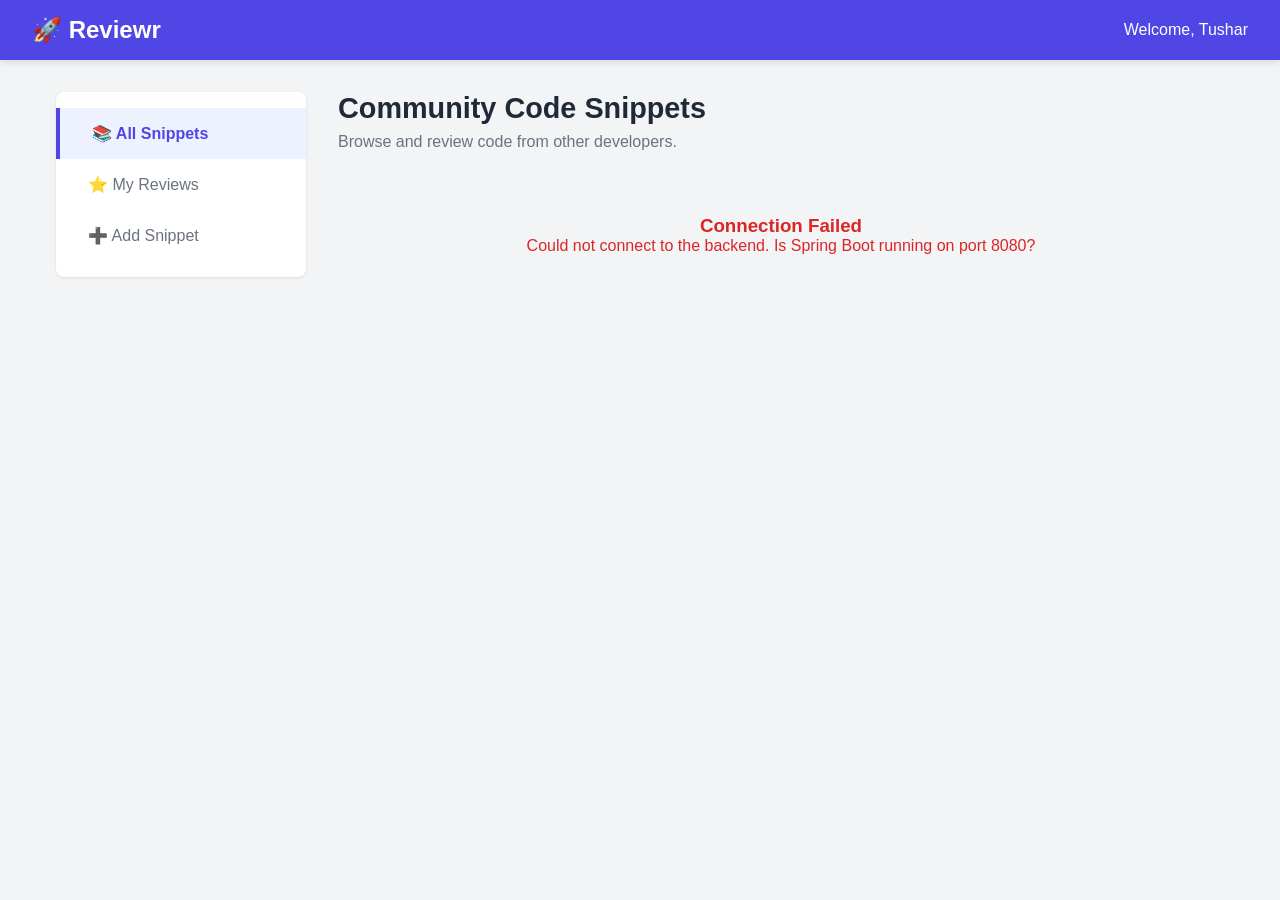
==== frontend/index.html @ 751db999 "frontend and backend both inside a folder" ====
<!doctype html>
<html lang="en">
  <head>
    <meta charset="UTF-8" />
    <meta name="viewport" content="width=device-width, initial-scale=1.0" />
    <title>Reviewer | Developer dashboard</title>
    <link rel="stylesheet" href="style.css" />
  </head>
  <body>
    <nav class="navbar">
      <div class="nav-brand">🚀 Reviewr</div>
      <div class="nav-user">Welcome, Tushar</div>
    </nav>

    <div class="container">
      <aside class="sidebar">
        <ul>
          <li class="active">📚 All Snippets</li>
          <li>⭐ My Reviews</li>
          <li id="nav-add-btn">➕ Add Snippet</li>
        </ul>
      </aside>

      <main class="content">
        <header class="content-header">
          <h1>Community Code Snippets</h1>
          <p>Browse and review code from other developers.</p>
        </header>

        <div id="snippets-grid" class="grid">
          <div class="loading-state">
            <p>Connecting to Spring Boot...</p>
          </div>
        </div>
      </main>
    </div>

    <div id="add-modal" class="modal hidden">
      <div class="modal-content">
        <div class="modal-header">
          <h2>Add New Snippet</h2>
          <span class="close-btn" id="close-modal">&times;</span>
        </div>
        <form id="add-snippet-form">
          <div class="form-group">
            <label>Snippet Title</label>
            <input
              type="text"
              id="input-title"
              required
              placeholder="e.g., Reverse a String"
            />
          </div>
          <div class="form-group">
            <label>Language</label>
            <select id="input-language" required>
              <option value="Java">Java</option>
              <option value="JavaScript">JavaScript</option>
              <option value="Python">Python</option>
              <option value="C++">C++</option>
              <option value="SQL">SQL</option>
            </select>
          </div>
          <div class="form-group">
            <label>Code Content</label>
            <textarea
              id="input-content"
              rows="6"
              required
              placeholder="Paste your code here..."
            ></textarea>
          </div>
          <button type="submit" class="btn">Save to Database</button>
        </form>
      </div>
    </div>

    <div id="reviews-modal" class="modal hidden">
      <div class="modal-content">
        <div class="modal-header">
          <h2>Snippet Reviews</h2>
          <span class="close-btn" id="close-reviews-modal">&times;</span>
        </div>

        <div id="reviews-container">
          <p>Loading reviews...</p>
        </div>
      </div>
    </div>

    <script src="app.js"></script>
  </body>
</html>
---- frontend/style.css ----
/* Reset and Base Variables */
* {
  margin: 0;
  padding: 0;
  box-sizing: border-box;
  font-family: "Segoe UI", Tahoma, Geneva, Verdana, sans-serif;
}
:root {
  --primary: #4f46e5;
  --bg-color: #f3f4f6;
  --card-bg: #ffffff;
  --text-main: #1f2937;
  --text-light: #6b7280;
}

body {
  background-color: var(--bg-color);
  color: var(--text-main);
}

/* Navigation */
.navbar {
  background-color: var(--primary);
  color: white;
  padding: 1rem 2rem;
  display: flex;
  justify-content: space-between;
  align-items: center;
  box-shadow: 0 4px 6px -1px rgba(0, 0, 0, 0.1);
}
.nav-brand {
  font-size: 1.5rem;
  font-weight: bold;
}

/* Main Layout */
.container {
  display: flex;
  max-width: 1200px;
  margin: 2rem auto;
  gap: 2rem;
  padding: 0 1rem;
}

/* Sidebar */
.sidebar {
  width: 250px;
  background: var(--card-bg);
  border-radius: 8px;
  padding: 1rem 0;
  box-shadow: 0 1px 3px rgba(0, 0, 0, 0.1);
  height: fit-content;
}
.sidebar ul {
  list-style: none;
}
.sidebar li {
  padding: 1rem 2rem;
  cursor: pointer;
  color: var(--text-light);
  transition: 0.2s;
}
.sidebar li:hover {
  background-color: #eef2ff;
  color: var(--primary);
}
.sidebar li.active {
  border-left: 4px solid var(--primary);
  color: var(--primary);
  font-weight: 600;
  background-color: #eef2ff;
}

/* Main Content Area */
.content {
  flex: 1;
}
.content-header {
  margin-bottom: 2rem;
}
.content-header h1 {
  font-size: 1.8rem;
  margin-bottom: 0.5rem;
}
.content-header p {
  color: var(--text-light);
}

/* The Grid System for the Cards */
.grid {
  display: grid;
  grid-template-columns: repeat(auto-fill, minmax(300px, 1fr));
  gap: 1.5rem;
}

/* Code Snippet Cards */
.card {
  background: var(--card-bg);
  border-radius: 8px;
  padding: 1.5rem;
  box-shadow: 0 1px 3px rgba(0, 0, 0, 0.1);
  border: 1px solid #e5e7eb;
  transition: transform 0.2s;
}
.card:hover {
  transform: translateY(-4px);
  box-shadow: 0 10px 15px -3px rgba(0, 0, 0, 0.1);
}
.card-header {
  display: flex;
  justify-content: space-between;
  align-items: center;
  margin-bottom: 1rem;
}
.card-title {
  font-size: 1.2rem;
  font-weight: 600;
}
.badge {
  background-color: #dbeafe;
  color: #1e40af;
  padding: 0.25rem 0.75rem;
  border-radius: 9999px;
  font-size: 0.875rem;
  font-weight: 500;
}
.code-block {
  background: #1f2937;
  color: #e5e7eb;
  padding: 1rem;
  border-radius: 6px;
  overflow-x: auto;
  font-family: "Courier New", Courier, monospace;
  font-size: 0.9rem;
  margin-bottom: 1.5rem;
}

/* Buttons */
.btn {
  background-color: var(--primary);
  color: white;
  border: none;
  padding: 0.5rem 1rem;
  border-radius: 6px;
  cursor: pointer;
  font-weight: 500;
  width: 100%;
  transition: 0.2s;
}
.btn:hover {
  background-color: #4338ca;
}
.loading-state {
  text-align: center;
  color: var(--text-light);
  padding: 2rem;
  grid-column: 1 / -1;
}

/* --- Modal Styles --- */
.hidden {
  display: none !important;
}

.modal {
  position: fixed;
  top: 0;
  left: 0;
  width: 100%;
  height: 100%;
  background-color: rgba(0, 0, 0, 0.5); /* Dim the background */
  display: flex;
  justify-content: center;
  align-items: center;
  z-index: 1000;
}

.modal-content {
  background: var(--card-bg);
  width: 100%;
  max-width: 500px;
  border-radius: 8px;
  padding: 2rem;
  box-shadow: 0 20px 25px -5px rgba(0, 0, 0, 0.1);
}

.modal-header {
  display: flex;
  justify-content: space-between;
  align-items: center;
  margin-bottom: 1.5rem;
}
.close-btn {
  font-size: 1.5rem;
  font-weight: bold;
  cursor: pointer;
  color: var(--text-light);
}
.close-btn:hover {
  color: red;
}

.form-group {
  margin-bottom: 1.2rem;
}
.form-group label {
  display: block;
  font-weight: 500;
  margin-bottom: 0.5rem;
}
.form-group input,
.form-group select,
.form-group textarea {
  width: 100%;
  padding: 0.75rem;
  border: 1px solid #d1d5db;
  border-radius: 6px;
  font-family: inherit;
}
.form-group input:focus,
.form-group select:focus,
.form-group textarea:focus {
  outline: none;
  border-color: var(--primary);
  box-shadow: 0 0 0 3px rgba(79, 70, 229, 0.2);
}

/* --- Review Cards --- */
.review-card {
  background: #f9fafb;
  padding: 1rem;
  border-radius: 6px;
  border: 1px solid #e5e7eb;
  margin-bottom: 1rem;
}
.review-header {
  display: flex;
  justify-content: space-between;
  margin-bottom: 0.5rem;
  font-size: 0.9rem;
  color: var(--text-light);
}
.review-rating {
  color: #f59e0b;
  font-weight: bold;
}
.review-comment {
  font-size: 1rem;
  color: var(--text-main);
}
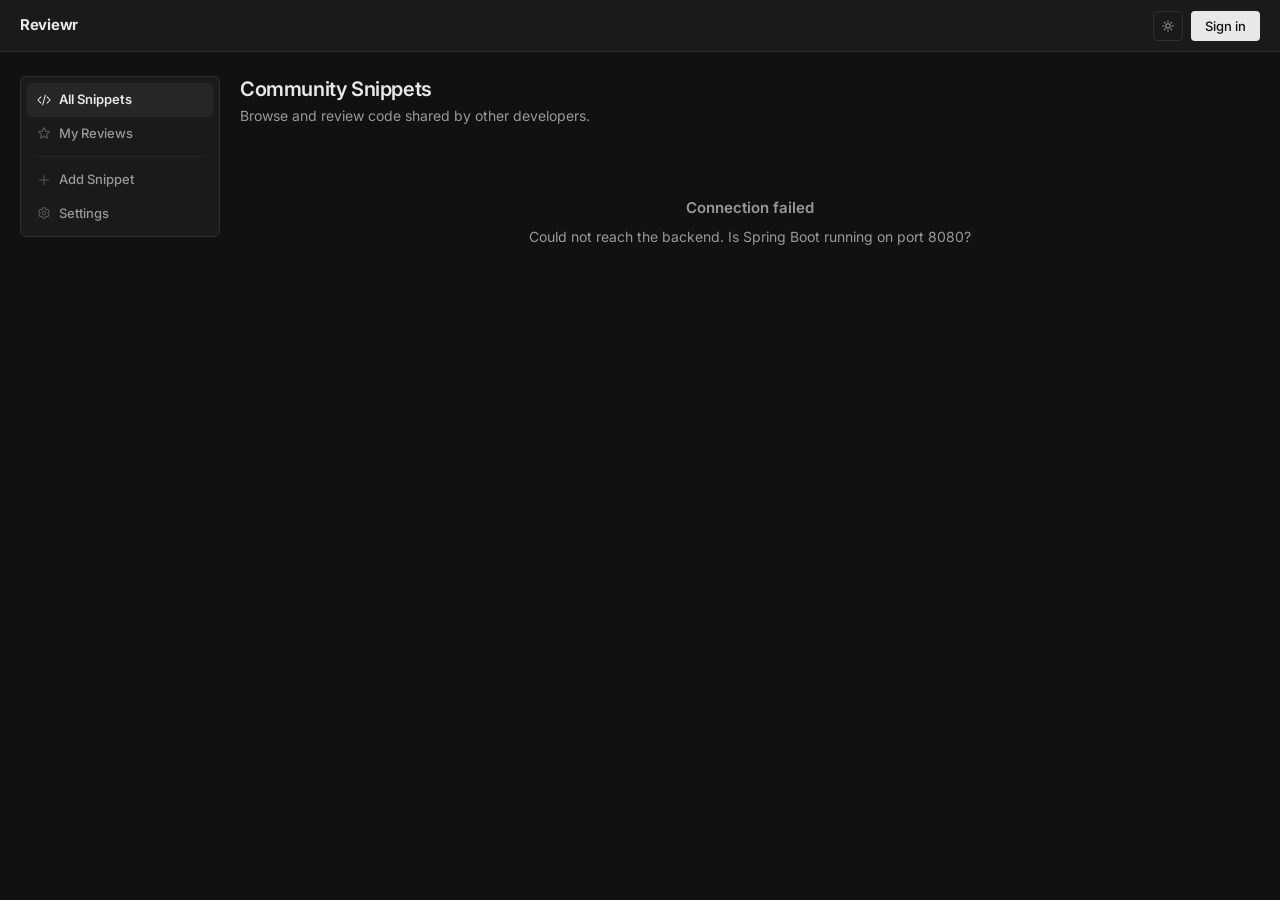
==== commit 42827ea9: "version 1 complete" ====
--- a/frontend/index.html
+++ b/frontend/index.html
@@ -3,91 +3,211 @@
   <head>
     <meta charset="UTF-8" />
     <meta name="viewport" content="width=device-width, initial-scale=1.0" />
-    <title>Reviewer | Developer dashboard</title>
+    <title>Reviewr — Dashboard</title>
     <link rel="stylesheet" href="style.css" />
+    <script>
+      // Apply theme before render to prevent flash
+      (function() {
+        var t = localStorage.getItem('reviewr_theme') || 'dark';
+        document.documentElement.setAttribute('data-theme', t);
+      })();
+    </script>
   </head>
   <body>
+
+    <!-- Sidebar overlay (mobile) -->
+    <div id="sidebar-overlay" class="sidebar-overlay"></div>
+
+    <!-- Navbar -->
     <nav class="navbar">
-      <div class="nav-brand">🚀 Reviewr</div>
-      <div class="nav-user">Welcome, Tushar</div>
+      <div class="navbar__left">
+        <button class="navbar__hamburger" id="hamburger-btn" aria-label="Open menu">
+          <span></span><span></span><span></span>
+        </button>
+        <div class="navbar__brand">Reviewr</div>
+      </div>
+      <div class="navbar__right">
+        <button class="btn-theme" id="theme-toggle-btn" aria-label="Toggle theme"></button>
+        <div class="navbar__actions" id="navbar-actions"></div>
+      </div>
     </nav>
 
-    <div class="container">
+    <!-- Main layout -->
+    <div class="l-container">
+
+      <!-- Sidebar -->
       <aside class="sidebar">
         <ul>
-          <li class="active">📚 All Snippets</li>
-          <li>⭐ My Reviews</li>
-          <li id="nav-add-btn">➕ Add Snippet</li>
+          <li class="sidebar__item sidebar__item--active" id="nav-all-snippets">
+            <svg xmlns="http://www.w3.org/2000/svg" fill="none" viewBox="0 0 24 24" stroke-width="1.75" stroke="currentColor">
+              <path stroke-linecap="round" stroke-linejoin="round" d="M17.25 6.75 22.5 12l-5.25 5.25m-10.5 0L1.5 12l5.25-5.25m7.5-3-4.5 16.5"/>
+            </svg>
+            All Snippets
+          </li>
+          <li class="sidebar__item" id="nav-my-reviews">
+            <svg xmlns="http://www.w3.org/2000/svg" fill="none" viewBox="0 0 24 24" stroke-width="1.75" stroke="currentColor">
+              <path stroke-linecap="round" stroke-linejoin="round" d="M11.48 3.499a.562.562 0 0 1 1.04 0l2.125 5.111a.563.563 0 0 0 .475.345l5.518.442c.499.04.701.663.321.988l-4.204 3.602a.563.563 0 0 0-.182.557l1.285 5.385a.562.562 0 0 1-.84.61l-4.725-2.885a.562.562 0 0 0-.586 0L6.982 20.54a.562.562 0 0 1-.84-.61l1.285-5.386a.562.562 0 0 0-.182-.557l-4.204-3.602a.562.562 0 0 1 .321-.988l5.518-.442a.563.563 0 0 0 .475-.345L11.48 3.5Z"/>
+            </svg>
+            My Reviews
+          </li>
+          <div class="sidebar__divider"></div>
+          <li class="sidebar__item" id="nav-add-btn">
+            <svg xmlns="http://www.w3.org/2000/svg" fill="none" viewBox="0 0 24 24" stroke-width="1.75" stroke="currentColor">
+              <path stroke-linecap="round" stroke-linejoin="round" d="M12 4.5v15m7.5-7.5h-15"/>
+            </svg>
+            Add Snippet
+          </li>
+          <li class="sidebar__item" id="nav-settings">
+            <svg xmlns="http://www.w3.org/2000/svg" fill="none" viewBox="0 0 24 24" stroke-width="1.75" stroke="currentColor">
+              <path stroke-linecap="round" stroke-linejoin="round" d="M9.594 3.94c.09-.542.56-.94 1.11-.94h2.593c.55 0 1.02.398 1.11.94l.213 1.281c.063.374.313.686.645.87.074.04.147.083.22.127.325.196.72.257 1.075.124l1.217-.456a1.125 1.125 0 0 1 1.37.49l1.296 2.247a1.125 1.125 0 0 1-.26 1.431l-1.003.827c-.293.241-.438.613-.43.992a7.723 7.723 0 0 1 0 .255c-.008.378.137.75.43.991l1.004.827c.424.35.534.955.26 1.43l-1.298 2.247a1.125 1.125 0 0 1-1.369.491l-1.217-.456c-.355-.133-.75-.072-1.076.124a6.47 6.47 0 0 1-.22.128c-.331.183-.581.495-.644.869l-.213 1.281c-.09.543-.56.94-1.11.94h-2.594c-.55 0-1.019-.398-1.11-.94l-.213-1.281c-.062-.374-.312-.686-.644-.87a6.52 6.52 0 0 1-.22-.127c-.325-.196-.72-.257-1.076-.124l-1.217.456a1.125 1.125 0 0 1-1.369-.49l-1.297-2.247a1.125 1.125 0 0 1 .26-1.431l1.004-.827c.292-.24.437-.613.43-.991a6.932 6.932 0 0 1 0-.255c.007-.38-.138-.751-.43-.992l-1.004-.827a1.125 1.125 0 0 1-.26-1.43l1.297-2.247a1.125 1.125 0 0 1 1.37-.491l1.216.456c.356.133.751.072 1.076-.124.072-.044.146-.086.22-.128.332-.183.582-.495.644-.869l.214-1.28Z"/>
+              <path stroke-linecap="round" stroke-linejoin="round" d="M15 12a3 3 0 1 1-6 0 3 3 0 0 1 6 0Z"/>
+            </svg>
+            Settings
+          </li>
         </ul>
       </aside>
 
-      <main class="content">
-        <header class="content-header">
-          <h1>Community Code Snippets</h1>
-          <p>Browse and review code from other developers.</p>
+      <!-- Content -->
+      <main class="l-content">
+        <header class="l-content__header">
+          <h1 id="page-title">Community Snippets</h1>
+          <p id="page-subtitle">Browse and review code shared by other developers.</p>
         </header>
-
-        <div id="snippets-grid" class="grid">
-          <div class="loading-state">
-            <p>Connecting to Spring Boot...</p>
+        <div id="snippets-grid" class="l-grid"></div>
+      </main>
+
+    </div>
+
+    <!-- Add Snippet Modal -->
+    <div id="add-modal" class="modal u-hidden">
+      <div class="modal__box">
+        <div class="modal__header">
+          <span class="modal__title">New Snippet</span>
+          <button class="modal__close" id="close-add-modal" aria-label="Close">&times;</button>
+        </div>
+        <div class="modal__body">
+          <form id="add-snippet-form">
+            <div class="form-group">
+              <label class="form-label" for="input-title">Title</label>
+              <input class="form-control" type="text" id="input-title" required placeholder="e.g. Binary Search in Java" />
+            </div>
+            <div class="form-group">
+              <label class="form-label" for="input-language">Language</label>
+              <select class="form-control" id="input-language" required>
+                <option value="Java">Java</option>
+                <option value="JavaScript">JavaScript</option>
+                <option value="Python">Python</option>
+                <option value="C++">C++</option>
+                <option value="SQL">SQL</option>
+              </select>
+            </div>
+            <div class="form-group">
+              <label class="form-label" for="input-content">Code</label>
+              <textarea class="form-control form-control--mono" id="input-content" rows="8" required placeholder="Paste your code here..."></textarea>
+            </div>
+            <div class="form-group">
+              <button type="submit" class="btn btn--primary btn--full">Save Snippet</button>
+            </div>
+          </form>
+        </div>
+      </div>
+    </div>
+
+    <!-- Reviews Modal -->
+    <div id="reviews-modal" class="modal u-hidden">
+      <div class="modal__box">
+        <div class="modal__header">
+          <span class="modal__title">Reviews</span>
+          <button class="modal__close" id="close-reviews-modal" aria-label="Close">&times;</button>
+        </div>
+        <div class="modal__body">
+          <p class="modal__section-title">Leave a Review</p>
+          <form id="add-review-form">
+            <input type="hidden" id="review-snippet-id" />
+            <div class="form-group">
+              <label class="form-label" for="review-rating">Rating</label>
+              <select class="form-control" id="review-rating" required>
+                <option value="5">5 — Excellent</option>
+                <option value="4">4 — Good</option>
+                <option value="3">3 — Average</option>
+                <option value="2">2 — Poor</option>
+                <option value="1">1 — Bad</option>
+              </select>
+            </div>
+            <div class="form-group">
+              <label class="form-label" for="review-comment">Comment</label>
+              <textarea class="form-control" id="review-comment" rows="3" required placeholder="Share your thoughts on this snippet..."></textarea>
+            </div>
+            <div class="form-group">
+              <button type="submit" class="btn btn--primary btn--full">Submit Review</button>
+            </div>
+          </form>
+          <div class="modal__divider"></div>
+          <p class="modal__section-title">All Reviews</p>
+          <div id="reviews-container"></div>
+        </div>
+      </div>
+    </div>
+
+    <!-- Settings Modal -->
+    <div id="settings-modal" class="modal u-hidden">
+      <div class="modal__box">
+        <div class="modal__header">
+          <span class="modal__title">Settings</span>
+          <button class="modal__close" id="close-settings-modal" aria-label="Close">&times;</button>
+        </div>
+        <div class="modal__body">
+          <p class="modal__section-title">Change Password</p>
+          <form id="change-password-form">
+            <div class="form-group">
+              <label class="form-label" for="current-password">Current Password</label>
+              <div class="pw-field">
+                <input class="form-control" type="password" id="current-password" required placeholder="Enter current password" autocomplete="current-password" />
+                <button type="button" class="pw-toggle" aria-label="Toggle password visibility"></button>
+              </div>
+            </div>
+            <div class="form-group">
+              <label class="form-label" for="new-password">New Password</label>
+              <div class="pw-field">
+                <input class="form-control" type="password" id="new-password" required placeholder="Enter new password" autocomplete="new-password" />
+                <button type="button" class="pw-toggle" aria-label="Toggle password visibility"></button>
+              </div>
+            </div>
+            <div class="form-group">
+              <label class="form-label" for="confirm-password">Confirm New Password</label>
+              <div class="pw-field">
+                <input class="form-control" type="password" id="confirm-password" required placeholder="Confirm new password" autocomplete="new-password" />
+                <button type="button" class="pw-toggle" aria-label="Toggle password visibility"></button>
+              </div>
+            </div>
+            <p id="settings-message" class="settings-msg"></p>
+            <div class="form-group">
+              <button type="submit" class="btn btn--primary btn--full">Update Password</button>
+            </div>
+          </form>
+        </div>
+      </div>
+    </div>
+
+    <!-- Code Viewer Modal -->
+    <div id="code-modal" class="modal u-hidden">
+      <div class="modal__box modal__box--wide">
+        <div class="modal__header">
+          <div class="modal__header-left">
+            <span class="modal__title" id="code-modal-title"></span>
+            <span class="badge badge--lang" id="code-modal-lang"></span>
           </div>
-        </div>
-      </main>
-    </div>
-
-    <div id="add-modal" class="modal hidden">
-      <div class="modal-content">
-        <div class="modal-header">
-          <h2>Add New Snippet</h2>
-          <span class="close-btn" id="close-modal">&times;</span>
-        </div>
-        <form id="add-snippet-form">
-          <div class="form-group">
-            <label>Snippet Title</label>
-            <input
-              type="text"
-              id="input-title"
-              required
-              placeholder="e.g., Reverse a String"
-            />
+          <div class="modal__header-right">
+            <button class="btn btn--ghost" id="code-copy-btn">Copy</button>
+            <button class="modal__close" id="close-code-modal" aria-label="Close">&times;</button>
           </div>
-          <div class="form-group">
-            <label>Language</label>
-            <select id="input-language" required>
-              <option value="Java">Java</option>
-              <option value="JavaScript">JavaScript</option>
-              <option value="Python">Python</option>
-              <option value="C++">C++</option>
-              <option value="SQL">SQL</option>
-            </select>
-          </div>
-          <div class="form-group">
-            <label>Code Content</label>
-            <textarea
-              id="input-content"
-              rows="6"
-              required
-              placeholder="Paste your code here..."
-            ></textarea>
-          </div>
-          <button type="submit" class="btn">Save to Database</button>
-        </form>
-      </div>
-    </div>
-
-    <div id="reviews-modal" class="modal hidden">
-      <div class="modal-content">
-        <div class="modal-header">
-          <h2>Snippet Reviews</h2>
-          <span class="close-btn" id="close-reviews-modal">&times;</span>
-        </div>
-
-        <div id="reviews-container">
-          <p>Loading reviews...</p>
-        </div>
-      </div>
-    </div>
-
-    <script src="app.js"></script>
+        </div>
+        <div class="modal__body modal__body--code">
+          <pre id="code-modal-content" class="code-viewer"></pre>
+        </div>
+      </div>
+    </div>
+
+    <script type="module" src="js/app.js"></script>
   </body>
 </html>
--- a/frontend/style.css
+++ b/frontend/style.css
@@ -1,250 +1,620 @@
-/* Reset and Base Variables */
-* {
-  margin: 0;
-  padding: 0;
-  box-sizing: border-box;
-  font-family: "Segoe UI", Tahoma, Geneva, Verdana, sans-serif;
-}
-:root {
-  --primary: #4f46e5;
-  --bg-color: #f3f4f6;
-  --card-bg: #ffffff;
-  --text-main: #1f2937;
-  --text-light: #6b7280;
-}
-
+/* style.css — compiled output */
+@import url('https://fonts.googleapis.com/css2?family=Inter:wght@400;500;600;700&family=JetBrains+Mono:wght@400;500&display=swap');
+
+/* ── Reset ── */
+*, *::before, *::after { margin: 0; padding: 0; box-sizing: border-box; }
+html { font-size: 16px; -webkit-text-size-adjust: 100%; }
 body {
-  background-color: var(--bg-color);
-  color: var(--text-main);
-}
-
-/* Navigation */
+  font-family: 'Inter', system-ui, -apple-system, sans-serif;
+  line-height: 1.5;
+  -webkit-font-smoothing: antialiased;
+  -moz-osx-font-smoothing: grayscale;
+  transition: background-color 0.2s, color 0.2s;
+}
+button, input, select, textarea { font-family: inherit; font-size: inherit; }
+ul { list-style: none; }
+img, svg { display: block; }
+
+/* ─────────────────────────────────────────
+   DARK THEME (default)
+───────────────────────────────────────── */
+:root,
+[data-theme="dark"] {
+  --bg:           #111111;
+  --bg-2:         #1a1a1a;
+  --bg-3:         #222222;
+  --border:       #2e2e2e;
+  --border-muted: #252525;
+
+  --text:         #e8e8e8;
+  --text-2:       #999999;
+  --text-3:       #555555;
+
+  --accent:       #e8e8e8;
+  --accent-hover: #ffffff;
+  --accent-dim:   rgba(232,232,232,0.06);
+
+  --success:      #5a9e6f;
+  --danger:       #c0392b;
+  --warning:      #a07830;
+
+  --scrollbar:    #2e2e2e;
+}
+
+/* ─────────────────────────────────────────
+   LIGHT THEME
+───────────────────────────────────────── */
+[data-theme="light"] {
+  --bg:           #f5f5f5;
+  --bg-2:         #ffffff;
+  --bg-3:         #ebebeb;
+  --border:       #d4d4d4;
+  --border-muted: #e0e0e0;
+
+  --text:         #1a1a1a;
+  --text-2:       #555555;
+  --text-3:       #999999;
+
+  --accent:       #1a1a1a;
+  --accent-hover: #000000;
+  --accent-dim:   rgba(0,0,0,0.05);
+
+  --success:      #2d7a47;
+  --danger:       #c0392b;
+  --warning:      #8a6520;
+
+  --scrollbar:    #d4d4d4;
+}
+
+/* ── Base ── */
+body {
+  background-color: var(--bg);
+  color: var(--text);
+}
+
+a { color: var(--text-2); text-decoration: none; }
+a:hover { color: var(--text); }
+
+/* ── Typography ── */
+h1, h2, h3, h4 { font-weight: 600; letter-spacing: -0.02em; line-height: 1.3; color: var(--text); }
+h1    { font-size: 1.25rem; }
+h2    { font-size: 1.0625rem; }
+h3    { font-size: 0.9375rem; }
+p     { color: var(--text-2); font-size: 0.875rem; line-height: 1.6; }
+small { font-size: 0.75rem; color: var(--text-3); }
+
+/* ── Scrollbar ── */
+::-webkit-scrollbar { width: 4px; height: 4px; }
+::-webkit-scrollbar-track { background: transparent; }
+::-webkit-scrollbar-thumb { background: var(--scrollbar); border-radius: 2px; }
+
+/* ─────────────────────────────────────────
+   NAVBAR
+───────────────────────────────────────── */
 .navbar {
-  background-color: var(--primary);
-  color: white;
-  padding: 1rem 2rem;
-  display: flex;
+  height: 52px;
+  background: var(--bg-2);
+  border-bottom: 1px solid var(--border);
+  padding: 0 1.25rem;
+  display: flex;
+  align-items: center;
   justify-content: space-between;
-  align-items: center;
-  box-shadow: 0 4px 6px -1px rgba(0, 0, 0, 0.1);
-}
-.nav-brand {
-  font-size: 1.5rem;
-  font-weight: bold;
-}
-
-/* Main Layout */
-.container {
-  display: flex;
-  max-width: 1200px;
-  margin: 2rem auto;
-  gap: 2rem;
-  padding: 0 1rem;
-}
-
-/* Sidebar */
+  position: sticky;
+  top: 0;
+  z-index: 300;
+}
+
+.navbar__brand {
+  font-size: 0.9375rem;
+  font-weight: 700;
+  letter-spacing: -0.02em;
+  color: var(--text);
+}
+
+.navbar__left {
+  display: flex;
+  align-items: center;
+  gap: 0.75rem;
+}
+
+.navbar__right {
+  display: flex;
+  align-items: center;
+  gap: 0.5rem;
+}
+
+.navbar__actions {
+  display: flex;
+  align-items: center;
+  gap: 0.5rem;
+}
+
+.navbar__user {
+  font-size: 0.8125rem;
+  color: var(--text-2);
+  font-weight: 500;
+}
+
+/* Hamburger — mobile only */
+.navbar__hamburger {
+  display: none;
+  flex-direction: column;
+  justify-content: center;
+  gap: 4px;
+  width: 32px;
+  height: 32px;
+  background: none;
+  border: none;
+  cursor: pointer;
+  padding: 4px;
+  border-radius: 4px;
+}
+.navbar__hamburger span {
+  display: block;
+  height: 1.5px;
+  background: var(--text-2);
+  border-radius: 1px;
+  transition: background 0.15s;
+}
+.navbar__hamburger:hover span { background: var(--text); }
+
+/* Theme toggle button */
+.btn-theme {
+  width: 30px;
+  height: 30px;
+  display: flex;
+  align-items: center;
+  justify-content: center;
+  background: none;
+  border: 1px solid var(--border);
+  border-radius: 4px;
+  cursor: pointer;
+  color: var(--text-2);
+  transition: color 0.15s, border-color 0.15s, background 0.15s;
+  flex-shrink: 0;
+}
+.btn-theme:hover { color: var(--text); background: var(--accent-dim); }
+.btn-theme svg { width: 14px; height: 14px; }
+
+/* ─────────────────────────────────────────
+   LAYOUT
+───────────────────────────────────────── */
+.l-container {
+  display: flex;
+  max-width: 1280px;
+  margin: 1.5rem auto;
+  gap: 1.25rem;
+  padding: 0 1.25rem;
+}
+
+.l-content { flex: 1; min-width: 0; }
+
+.l-content__header { margin-bottom: 1.25rem; }
+.l-content__header h1 { margin-bottom: 0.2rem; }
+
+.l-grid {
+  display: grid;
+  grid-template-columns: repeat(auto-fill, minmax(290px, 1fr));
+  gap: 1rem;
+}
+
+/* ─────────────────────────────────────────
+   SIDEBAR
+───────────────────────────────────────── */
 .sidebar {
-  width: 250px;
-  background: var(--card-bg);
-  border-radius: 8px;
-  padding: 1rem 0;
-  box-shadow: 0 1px 3px rgba(0, 0, 0, 0.1);
+  width: 200px;
+  flex-shrink: 0;
+  background: var(--bg-2);
+  border: 1px solid var(--border);
+  border-radius: 6px;
+  padding: 0.375rem;
   height: fit-content;
-}
-.sidebar ul {
-  list-style: none;
-}
-.sidebar li {
-  padding: 1rem 2rem;
+  position: sticky;
+  top: calc(52px + 1.5rem);
+}
+
+.sidebar__item {
+  display: flex;
+  align-items: center;
+  gap: 0.5rem;
+  padding: 0.4375rem 0.625rem;
+  border-radius: 4px;
   cursor: pointer;
-  color: var(--text-light);
-  transition: 0.2s;
-}
-.sidebar li:hover {
-  background-color: #eef2ff;
-  color: var(--primary);
-}
-.sidebar li.active {
-  border-left: 4px solid var(--primary);
-  color: var(--primary);
+  font-size: 0.8125rem;
+  font-weight: 500;
+  color: var(--text-2);
+  transition: background 0.12s, color 0.12s;
+  user-select: none;
+}
+.sidebar__item svg {
+  width: 14px;
+  height: 14px;
+  flex-shrink: 0;
+  opacity: 0.5;
+  transition: opacity 0.12s;
+}
+.sidebar__item:hover { background: var(--accent-dim); color: var(--text); }
+.sidebar__item:hover svg { opacity: 0.8; }
+.sidebar__item--active { background: var(--accent-dim); color: var(--text); font-weight: 600; }
+.sidebar__item--active svg { opacity: 1; }
+
+.sidebar__divider { height: 1px; background: var(--border-muted); margin: 0.375rem 0.5rem; }
+
+/* Sidebar overlay — mobile */
+.sidebar-overlay {
+  display: none;
+  position: fixed;
+  inset: 0;
+  background: rgba(0,0,0,0.5);
+  z-index: 250;
+}
+.sidebar-overlay.is-open { display: block; }
+
+/* ─────────────────────────────────────────
+   BUTTON
+───────────────────────────────────────── */
+.btn {
+  display: inline-flex;
+  align-items: center;
+  justify-content: center;
+  gap: 0.375rem;
+  padding: 0.4375rem 0.875rem;
+  border: none;
+  border-radius: 4px;
+  font-size: 0.8125rem;
+  font-weight: 500;
+  cursor: pointer;
+  transition: background 0.12s, color 0.12s, opacity 0.12s;
+  white-space: nowrap;
+}
+.btn--primary {
+  background: var(--text);
+  color: var(--bg);
+}
+.btn--primary:hover { background: var(--accent-hover); }
+
+.btn--ghost {
+  background: transparent;
+  color: var(--text-2);
+  border: 1px solid var(--border);
+}
+.btn--ghost:hover { background: var(--accent-dim); color: var(--text); border-color: var(--text-3); }
+
+.btn--danger {
+  background: transparent;
+  color: var(--danger);
+  border: 1px solid var(--border);
+}
+.btn--danger:hover { background: rgba(192,57,43,0.08); border-color: var(--danger); }
+
+.btn--full { width: 100%; }
+.btn:active { opacity: 0.8; }
+.btn:disabled { opacity: 0.35; cursor: not-allowed; }
+
+/* ─────────────────────────────────────────
+   BADGE
+───────────────────────────────────────── */
+.badge {
+  display: inline-block;
+  padding: 0.125rem 0.5rem;
+  border-radius: 3px;
+  font-size: 0.6875rem;
   font-weight: 600;
-  background-color: #eef2ff;
-}
-
-/* Main Content Area */
-.content {
-  flex: 1;
-}
-.content-header {
-  margin-bottom: 2rem;
-}
-.content-header h1 {
-  font-size: 1.8rem;
-  margin-bottom: 0.5rem;
-}
-.content-header p {
-  color: var(--text-light);
-}
-
-/* The Grid System for the Cards */
-.grid {
-  display: grid;
-  grid-template-columns: repeat(auto-fill, minmax(300px, 1fr));
-  gap: 1.5rem;
-}
-
-/* Code Snippet Cards */
+  letter-spacing: 0.04em;
+  text-transform: uppercase;
+  white-space: nowrap;
+  flex-shrink: 0;
+  border: 1px solid var(--border);
+  color: var(--text-2);
+  background: var(--bg-3);
+}
+.badge--rating { color: var(--warning); border-color: var(--border); }
+
+/* ─────────────────────────────────────────
+   CARD
+───────────────────────────────────────── */
 .card {
-  background: var(--card-bg);
-  border-radius: 8px;
-  padding: 1.5rem;
-  box-shadow: 0 1px 3px rgba(0, 0, 0, 0.1);
-  border: 1px solid #e5e7eb;
-  transition: transform 0.2s;
-}
-.card:hover {
-  transform: translateY(-4px);
-  box-shadow: 0 10px 15px -3px rgba(0, 0, 0, 0.1);
-}
-.card-header {
-  display: flex;
+  background: var(--bg-2);
+  border: 1px solid var(--border);
+  border-radius: 6px;
+  display: flex;
+  flex-direction: column;
+  overflow: hidden;
+  transition: border-color 0.15s;
+}
+.card:hover { border-color: var(--text-3); }
+
+.card__header {
+  display: flex;
+  align-items: center;
   justify-content: space-between;
-  align-items: center;
-  margin-bottom: 1rem;
-}
-.card-title {
-  font-size: 1.2rem;
+  gap: 0.75rem;
+  padding: 0.875rem 0.875rem 0;
+}
+.card__title {
+  font-size: 0.875rem;
   font-weight: 600;
-}
-.badge {
-  background-color: #dbeafe;
-  color: #1e40af;
-  padding: 0.25rem 0.75rem;
-  border-radius: 9999px;
-  font-size: 0.875rem;
-  font-weight: 500;
-}
-.code-block {
-  background: #1f2937;
-  color: #e5e7eb;
-  padding: 1rem;
-  border-radius: 6px;
+  color: var(--text);
+  line-height: 1.4;
+  white-space: nowrap;
+  overflow: hidden;
+  text-overflow: ellipsis;
+}
+.card__code {
+  margin: 0.625rem 0.875rem 0;
+  background: var(--bg);
+  border: 1px solid var(--border-muted);
+  border-radius: 4px;
+  padding: 0.625rem 0.75rem;
+  font-family: 'JetBrains Mono', 'Fira Code', 'Courier New', monospace;
+  font-size: 0.75rem;
+  line-height: 1.6;
+  color: var(--text-2);
   overflow-x: auto;
-  font-family: "Courier New", Courier, monospace;
-  font-size: 0.9rem;
-  margin-bottom: 1.5rem;
-}
-
-/* Buttons */
-.btn {
-  background-color: var(--primary);
-  color: white;
-  border: none;
-  padding: 0.5rem 1rem;
-  border-radius: 6px;
-  cursor: pointer;
-  font-weight: 500;
-  width: 100%;
-  transition: 0.2s;
-}
-.btn:hover {
-  background-color: #4338ca;
-}
-.loading-state {
-  text-align: center;
-  color: var(--text-light);
-  padding: 2rem;
-  grid-column: 1 / -1;
-}
-
-/* --- Modal Styles --- */
-.hidden {
-  display: none !important;
-}
-
+  white-space: pre;
+  max-height: 150px;
+  overflow-y: auto;
+}
+.card__footer { padding: 0.625rem 0.875rem 0.875rem; margin-top: auto; }
+.card__footer--row { display: flex; gap: 0.5rem; }
+.card__footer--row .btn { flex: 1; }
+
+/* ─────────────────────────────────────────
+   MODAL
+───────────────────────────────────────── */
 .modal {
   position: fixed;
+  inset: 0;
+  background: rgba(0,0,0,0.55);
+  display: flex;
+  align-items: center;
+  justify-content: center;
+  z-index: 500;
+  padding: 1rem;
+}
+.modal__box {
+  background: var(--bg-2);
+  border: 1px solid var(--border);
+  border-radius: 6px;
+  width: 100%;
+  max-width: 460px;
+  max-height: 90vh;
+  overflow-y: auto;
+}
+.modal__box--wide { max-width: 740px; }
+.modal__header-left  { display: flex; align-items: center; gap: 0.625rem; min-width: 0; }
+.modal__header-right { display: flex; align-items: center; gap: 0.5rem; flex-shrink: 0; }
+.modal__body--code { padding: 0; }
+
+/* Code viewer */
+.code-viewer {
+  display: block;
+  background: var(--bg);
+  color: var(--text-2);
+  font-family: 'JetBrains Mono', 'Fira Code', 'Courier New', monospace;
+  font-size: 0.8125rem;
+  line-height: 1.65;
+  padding: 1.25rem 1.5rem;
+  overflow: auto;
+  white-space: pre;
+  max-height: 70vh;
+  border-radius: 0 0 6px 6px;
+}
+.modal__header {
+  display: flex;
+  align-items: center;
+  justify-content: space-between;
+  padding: 1rem 1.25rem;
+  border-bottom: 1px solid var(--border-muted);
+  position: sticky;
   top: 0;
-  left: 0;
+  background: var(--bg-2);
+  z-index: 1;
+}
+.modal__title { font-size: 0.9375rem; font-weight: 600; color: var(--text); }
+.modal__close {
+  width: 24px;
+  height: 24px;
+  display: flex;
+  align-items: center;
+  justify-content: center;
+  border-radius: 3px;
+  cursor: pointer;
+  color: var(--text-3);
+  font-size: 1.125rem;
+  line-height: 1;
+  border: none;
+  background: transparent;
+  transition: background 0.12s, color 0.12s;
+}
+.modal__close:hover { background: var(--bg-3); color: var(--text); }
+.modal__body { padding: 1rem 1.25rem; }
+.modal__section-title {
+  font-size: 0.6875rem;
+  font-weight: 600;
+  text-transform: uppercase;
+  letter-spacing: 0.07em;
+  color: var(--text-3);
+  margin-bottom: 0.875rem;
+}
+.modal__divider { height: 1px; background: var(--border-muted); margin: 1rem 0; }
+
+/* ─────────────────────────────────────────
+   FORM
+───────────────────────────────────────── */
+.form-group { display: flex; flex-direction: column; gap: 0.25rem; margin-bottom: 0.875rem; }
+.form-group:last-of-type { margin-bottom: 0; }
+
+.form-label {
+  font-size: 0.6875rem;
+  font-weight: 600;
+  color: var(--text-2);
+  text-transform: uppercase;
+  letter-spacing: 0.05em;
+}
+.form-control {
   width: 100%;
-  height: 100%;
-  background-color: rgba(0, 0, 0, 0.5); /* Dim the background */
-  display: flex;
+  padding: 0.4375rem 0.625rem;
+  background: var(--bg);
+  border: 1px solid var(--border);
+  border-radius: 4px;
+  color: var(--text);
+  font-size: 0.875rem;
+  transition: border-color 0.12s;
+}
+.form-control::placeholder { color: var(--text-3); }
+.form-control:focus { outline: none; border-color: var(--text-3); }
+.form-control--mono { font-family: 'JetBrains Mono', monospace; font-size: 0.8125rem; resize: vertical; }
+
+select.form-control {
+  appearance: none;
+  background-image: url("data:image/svg+xml,%3Csvg xmlns='http://www.w3.org/2000/svg' width='12' height='12' viewBox='0 0 24 24' fill='none' stroke='%23888' stroke-width='2'%3E%3Cpath d='M6 9l6 6 6-6'/%3E%3C/svg%3E");
+  background-repeat: no-repeat;
+  background-position: right 0.625rem center;
+  padding-right: 1.75rem;
+}
+
+/* ── Password field wrapper ── */
+.pw-field {
+  position: relative;
+  display: flex;
+  align-items: center;
+}
+.pw-field .form-control {
+  padding-right: 2.25rem;
+}
+.pw-toggle {
+  position: absolute;
+  right: 0.5rem;
+  background: none;
+  border: none;
+  cursor: pointer;
+  color: var(--text-3);
+  padding: 0;
+  display: flex;
+  align-items: center;
+  transition: color 0.12s;
+  flex-shrink: 0;
+}
+.pw-toggle:hover { color: var(--text-2); }
+.pw-toggle svg { width: 15px; height: 15px; pointer-events: none; }
+
+/* ─────────────────────────────────────────
+   REVIEW CARD
+───────────────────────────────────────── */
+.review-card { background: var(--bg-3); border: 1px solid var(--border-muted); border-radius: 4px; padding: 0.875rem; }
+.review-card + .review-card { margin-top: 0.625rem; }
+.review-card__header { display: flex; align-items: center; justify-content: space-between; margin-bottom: 0.375rem; }
+.review-card__author { font-size: 0.8125rem; font-weight: 600; color: var(--text); }
+.review-card__comment { font-size: 0.875rem; color: var(--text-2); line-height: 1.6; }
+
+/* ─────────────────────────────────────────
+   AUTH PAGES
+───────────────────────────────────────── */
+.auth-page {
+  min-height: 100vh;
+  display: flex;
+  align-items: center;
   justify-content: center;
-  align-items: center;
-  z-index: 1000;
-}
-
-.modal-content {
-  background: var(--card-bg);
+  background: var(--bg);
+  padding: 1rem;
+}
+.auth-card {
+  background: var(--bg-2);
+  border: 1px solid var(--border);
+  border-radius: 6px;
+  padding: 2rem;
   width: 100%;
-  max-width: 500px;
-  border-radius: 8px;
-  padding: 2rem;
-  box-shadow: 0 20px 25px -5px rgba(0, 0, 0, 0.1);
-}
-
-.modal-header {
-  display: flex;
-  justify-content: space-between;
-  align-items: center;
-  margin-bottom: 1.5rem;
-}
-.close-btn {
-  font-size: 1.5rem;
-  font-weight: bold;
-  cursor: pointer;
-  color: var(--text-light);
-}
-.close-btn:hover {
-  color: red;
-}
-
-.form-group {
-  margin-bottom: 1.2rem;
-}
-.form-group label {
-  display: block;
-  font-weight: 500;
-  margin-bottom: 0.5rem;
-}
-.form-group input,
-.form-group select,
-.form-group textarea {
-  width: 100%;
-  padding: 0.75rem;
-  border: 1px solid #d1d5db;
-  border-radius: 6px;
-  font-family: inherit;
-}
-.form-group input:focus,
-.form-group select:focus,
-.form-group textarea:focus {
-  outline: none;
-  border-color: var(--primary);
-  box-shadow: 0 0 0 3px rgba(79, 70, 229, 0.2);
-}
-
-/* --- Review Cards --- */
-.review-card {
-  background: #f9fafb;
-  padding: 1rem;
-  border-radius: 6px;
-  border: 1px solid #e5e7eb;
-  margin-bottom: 1rem;
-}
-.review-header {
-  display: flex;
-  justify-content: space-between;
-  margin-bottom: 0.5rem;
-  font-size: 0.9rem;
-  color: var(--text-light);
-}
-.review-rating {
-  color: #f59e0b;
-  font-weight: bold;
-}
-.review-comment {
+  max-width: 360px;
+}
+.auth-card__logo {
   font-size: 1rem;
-  color: var(--text-main);
-}
+  font-weight: 700;
+  letter-spacing: -0.02em;
+  color: var(--text);
+  text-align: center;
+  margin-bottom: 0.25rem;
+}
+.auth-card__subtitle { text-align: center; font-size: 0.8125rem; color: var(--text-3); margin-bottom: 1.75rem; }
+.auth-card__form { display: flex; flex-direction: column; gap: 0.625rem; }
+.auth-card__error   { font-size: 0.8125rem; color: var(--danger);  text-align: center; min-height: 1rem; }
+.auth-card__success { font-size: 0.8125rem; color: var(--success); text-align: center; min-height: 1rem; }
+.auth-card__footer  { text-align: center; font-size: 0.8125rem; color: var(--text-3); margin-top: 1.25rem; }
+.auth-card__footer a { color: var(--text-2); }
+.auth-card__footer a:hover { color: var(--text); }
+
+/* Auth page theme toggle */
+.auth-theme-toggle {
+  position: fixed;
+  top: 1rem;
+  right: 1rem;
+}
+
+/* ─────────────────────────────────────────
+   SETTINGS MESSAGE
+───────────────────────────────────────── */
+.settings-msg { font-size: 0.8125rem; text-align: center; min-height: 1rem; margin-bottom: 0.75rem; }
+.settings-msg--error   { color: var(--danger); }
+.settings-msg--success { color: var(--success); }
+
+/* ─────────────────────────────────────────
+   UTILITIES
+───────────────────────────────────────── */
+.u-hidden { display: none !important; }
+
+.state-empty {
+  grid-column: 1 / -1;
+  text-align: center;
+  padding: 3rem 1rem;
+  color: var(--text-3);
+  font-size: 0.875rem;
+}
+.state-empty__title { font-size: 0.9375rem; font-weight: 600; color: var(--text-2); margin-bottom: 0.375rem; }
+
+.text-danger  { color: var(--danger); }
+.text-muted   { color: var(--text-3); }
+
+/* ─────────────────────────────────────────
+   MOBILE RESPONSIVE  ≤ 768px
+───────────────────────────────────────── */
+@media (max-width: 768px) {
+  /* Show hamburger */
+  .navbar__hamburger { display: flex; }
+
+  /* Sidebar becomes a fixed drawer */
+  .sidebar {
+    position: fixed;
+    top: 0;
+    left: 0;
+    height: 100vh;
+    width: 220px;
+    border-radius: 0;
+    border-right: 1px solid var(--border);
+    border-top: none;
+    border-bottom: none;
+    border-left: none;
+    z-index: 260;
+    padding-top: 3.5rem;
+    transform: translateX(-100%);
+    transition: transform 0.22s ease;
+  }
+  .sidebar.is-open { transform: translateX(0); }
+
+  /* Full-width layout */
+  .l-container { margin: 1rem auto; padding: 0 1rem; gap: 0; }
+
+  /* Single column grid */
+  .l-grid { grid-template-columns: 1fr; }
+
+  /* Modal full-width on small screens */
+  .modal { padding: 0; align-items: flex-end; }
+  .modal__box { max-width: 100%; border-radius: 6px 6px 0 0; max-height: 92vh; }
+
+  /* Navbar user text hidden on very small screens */
+  .navbar__user { display: none; }
+}
+
+@media (max-width: 480px) {
+  .auth-card { padding: 1.5rem 1.25rem; }
+  .l-content__header h1 { font-size: 1.125rem; }
+}
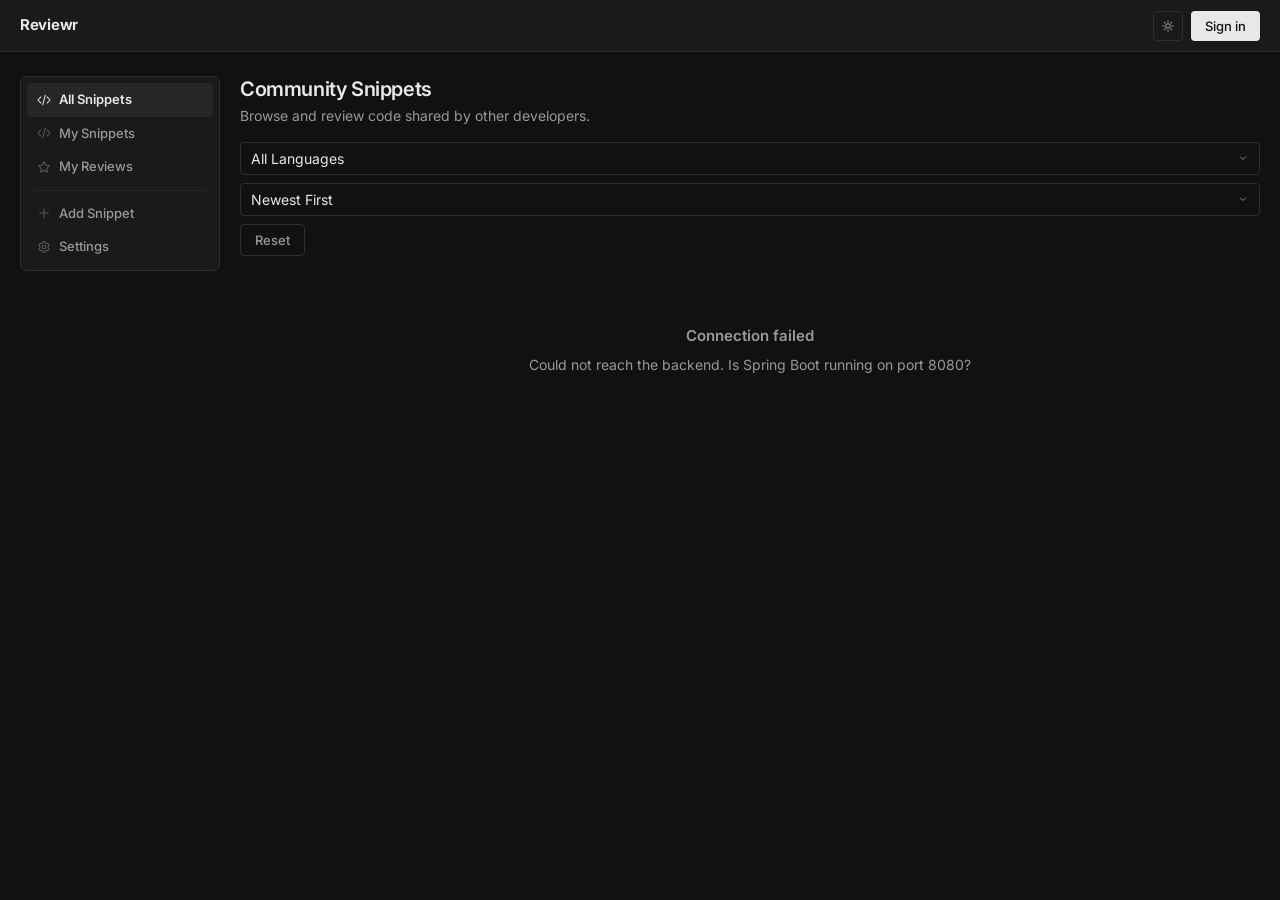
==== commit 33a1bce8: "Initial commit for backend and frontend" ====
--- a/frontend/index.html
+++ b/frontend/index.html
@@ -44,6 +44,12 @@
             </svg>
             All Snippets
           </li>
+          <li class="sidebar__item" id="nav-my-snippets">
+            <svg xmlns="http://www.w3.org/2000/svg" fill="none" viewBox="0 0 24 24" stroke-width="1.75" stroke="currentColor">
+              <path stroke-linecap="round" stroke-linejoin="round" d="M17.25 6.75 22.5 12l-5.25 5.25m-10.5 0L1.5 12l5.25-5.25m7.5-3-4.5 16.5"/>
+            </svg>
+            My Snippets
+          </li>
           <li class="sidebar__item" id="nav-my-reviews">
             <svg xmlns="http://www.w3.org/2000/svg" fill="none" viewBox="0 0 24 24" stroke-width="1.75" stroke="currentColor">
               <path stroke-linecap="round" stroke-linejoin="round" d="M11.48 3.499a.562.562 0 0 1 1.04 0l2.125 5.111a.563.563 0 0 0 .475.345l5.518.442c.499.04.701.663.321.988l-4.204 3.602a.563.563 0 0 0-.182.557l1.285 5.385a.562.562 0 0 1-.84.61l-4.725-2.885a.562.562 0 0 0-.586 0L6.982 20.54a.562.562 0 0 1-.84-.61l1.285-5.386a.562.562 0 0 0-.182-.557l-4.204-3.602a.562.562 0 0 1 .321-.988l5.518-.442a.563.563 0 0 0 .475-.345L11.48 3.5Z"/>
@@ -70,8 +76,28 @@
       <!-- Content -->
       <main class="l-content">
         <header class="l-content__header">
-          <h1 id="page-title">Community Snippets</h1>
-          <p id="page-subtitle">Browse and review code shared by other developers.</p>
+          <div class="content-header__top">
+            <div>
+              <h1 id="page-title">Community Snippets</h1>
+              <p id="page-subtitle">Browse and review code shared by other developers.</p>
+            </div>
+          </div>
+          <div class="filter-bar" id="filter-bar">
+            <select class="form-control filter-bar__select" id="filter-language">
+              <option value="">All Languages</option>
+              <option value="Java">Java</option>
+              <option value="JavaScript">JavaScript</option>
+              <option value="Python">Python</option>
+              <option value="C++">C++</option>
+              <option value="SQL">SQL</option>
+            </select>
+            <select class="form-control filter-bar__select" id="filter-sort">
+              <option value="newest">Newest First</option>
+              <option value="oldest">Oldest First</option>
+              <option value="title">Title A–Z</option>
+            </select>
+            <button class="btn btn--ghost" id="filter-reset">Reset</button>
+          </div>
         </header>
         <div id="snippets-grid" class="l-grid"></div>
       </main>
--- a/frontend/style.css
+++ b/frontend/style.css
@@ -191,6 +191,21 @@
 
 .l-content__header { margin-bottom: 1.25rem; }
 .l-content__header h1 { margin-bottom: 0.2rem; }
+
+.content-header__top { margin-bottom: 0.875rem; }
+
+.filter-bar {
+  display: flex;
+  align-items: center;
+  gap: 0.5rem;
+  flex-wrap: wrap;
+}
+.filter-bar__select {
+  width: auto;
+  min-width: 130px;
+  padding: 0.375rem 1.75rem 0.375rem 0.625rem;
+  font-size: 0.8125rem;
+}
 
 .l-grid {
   display: grid;
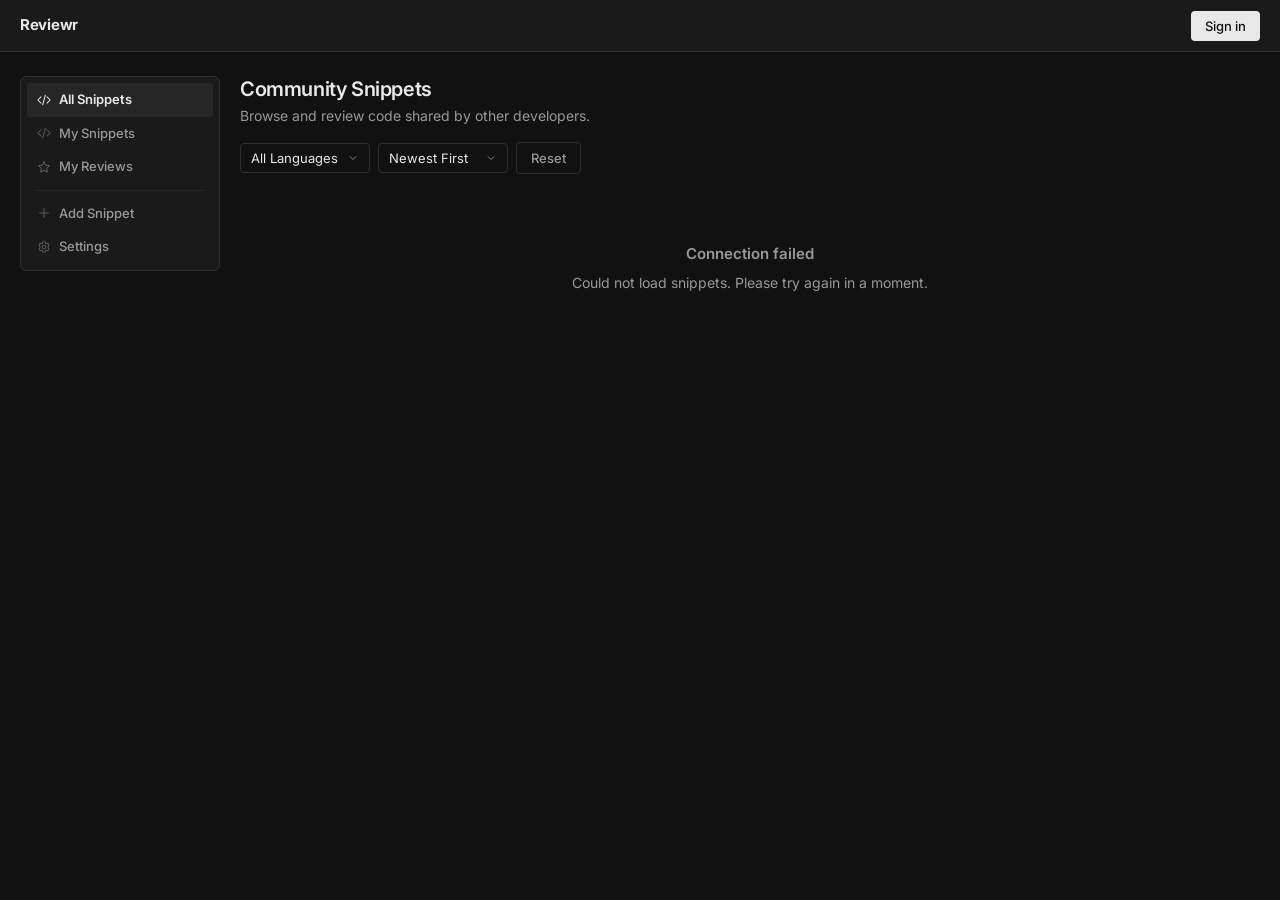
==== commit 5761556c: "Fix security bugs, add validation and tests, dark theme only" ====
--- a/frontend/index.html
+++ b/frontend/index.html
@@ -1,17 +1,10 @@
 <!doctype html>
-<html lang="en">
+<html lang="en" data-theme="dark">
   <head>
     <meta charset="UTF-8" />
     <meta name="viewport" content="width=device-width, initial-scale=1.0" />
     <title>Reviewr — Dashboard</title>
     <link rel="stylesheet" href="style.css" />
-    <script>
-      // Apply theme before render to prevent flash
-      (function() {
-        var t = localStorage.getItem('reviewr_theme') || 'dark';
-        document.documentElement.setAttribute('data-theme', t);
-      })();
-    </script>
   </head>
   <body>
 
@@ -27,7 +20,6 @@
         <div class="navbar__brand">Reviewr</div>
       </div>
       <div class="navbar__right">
-        <button class="btn-theme" id="theme-toggle-btn" aria-label="Toggle theme"></button>
         <div class="navbar__actions" id="navbar-actions"></div>
       </div>
     </nav>
@@ -115,7 +107,7 @@
           <form id="add-snippet-form">
             <div class="form-group">
               <label class="form-label" for="input-title">Title</label>
-              <input class="form-control" type="text" id="input-title" required placeholder="e.g. Binary Search in Java" />
+              <input class="form-control" type="text" id="input-title" required maxlength="150" placeholder="e.g. Binary Search in Java" />
             </div>
             <div class="form-group">
               <label class="form-label" for="input-language">Language</label>
@@ -131,6 +123,7 @@
               <label class="form-label" for="input-content">Code</label>
               <textarea class="form-control form-control--mono" id="input-content" rows="8" required placeholder="Paste your code here..."></textarea>
             </div>
+            <p id="add-snippet-message" class="settings-msg"></p>
             <div class="form-group">
               <button type="submit" class="btn btn--primary btn--full">Save Snippet</button>
             </div>
@@ -162,8 +155,9 @@
             </div>
             <div class="form-group">
               <label class="form-label" for="review-comment">Comment</label>
-              <textarea class="form-control" id="review-comment" rows="3" required placeholder="Share your thoughts on this snippet..."></textarea>
-            </div>
+              <textarea class="form-control" id="review-comment" rows="3" required maxlength="255" placeholder="Share your thoughts on this snippet..."></textarea>
+            </div>
+            <p id="review-message" class="settings-msg"></p>
             <div class="form-group">
               <button type="submit" class="btn btn--primary btn--full">Submit Review</button>
             </div>
@@ -195,7 +189,7 @@
             <div class="form-group">
               <label class="form-label" for="new-password">New Password</label>
               <div class="pw-field">
-                <input class="form-control" type="password" id="new-password" required placeholder="Enter new password" autocomplete="new-password" />
+                <input class="form-control" type="password" id="new-password" required minlength="6" maxlength="100" placeholder="Enter new password" autocomplete="new-password" />
                 <button type="button" class="pw-toggle" aria-label="Toggle password visibility"></button>
               </div>
             </div>
--- a/frontend/style.css
+++ b/frontend/style.css
@@ -9,17 +9,16 @@
   line-height: 1.5;
   -webkit-font-smoothing: antialiased;
   -moz-osx-font-smoothing: grayscale;
-  transition: background-color 0.2s, color 0.2s;
 }
 button, input, select, textarea { font-family: inherit; font-size: inherit; }
 ul { list-style: none; }
 img, svg { display: block; }
 
 /* ─────────────────────────────────────────
-   DARK THEME (default)
-───────────────────────────────────────── */
-:root,
-[data-theme="dark"] {
+   COLORS (dark theme only)
+───────────────────────────────────────── */
+:root {
+  color-scheme: dark;
   --bg:           #111111;
   --bg-2:         #1a1a1a;
   --bg-3:         #222222;
@@ -39,31 +38,6 @@
   --warning:      #a07830;
 
   --scrollbar:    #2e2e2e;
-}
-
-/* ─────────────────────────────────────────
-   LIGHT THEME
-───────────────────────────────────────── */
-[data-theme="light"] {
-  --bg:           #f5f5f5;
-  --bg-2:         #ffffff;
-  --bg-3:         #ebebeb;
-  --border:       #d4d4d4;
-  --border-muted: #e0e0e0;
-
-  --text:         #1a1a1a;
-  --text-2:       #555555;
-  --text-3:       #999999;
-
-  --accent:       #1a1a1a;
-  --accent-hover: #000000;
-  --accent-dim:   rgba(0,0,0,0.05);
-
-  --success:      #2d7a47;
-  --danger:       #c0392b;
-  --warning:      #8a6520;
-
-  --scrollbar:    #d4d4d4;
 }
 
 /* ── Base ── */
@@ -158,24 +132,6 @@
 }
 .navbar__hamburger:hover span { background: var(--text); }
 
-/* Theme toggle button */
-.btn-theme {
-  width: 30px;
-  height: 30px;
-  display: flex;
-  align-items: center;
-  justify-content: center;
-  background: none;
-  border: 1px solid var(--border);
-  border-radius: 4px;
-  cursor: pointer;
-  color: var(--text-2);
-  transition: color 0.15s, border-color 0.15s, background 0.15s;
-  flex-shrink: 0;
-}
-.btn-theme:hover { color: var(--text); background: var(--accent-dim); }
-.btn-theme svg { width: 14px; height: 14px; }
-
 /* ─────────────────────────────────────────
    LAYOUT
 ───────────────────────────────────────── */
@@ -200,7 +156,8 @@
   gap: 0.5rem;
   flex-wrap: wrap;
 }
-.filter-bar__select {
+/* .filter-bar prefix so this wins over .form-control { width: 100% } further down */
+.filter-bar .filter-bar__select {
   width: auto;
   min-width: 130px;
   padding: 0.375rem 1.75rem 0.375rem 0.625rem;
@@ -557,13 +514,6 @@
 .auth-card__footer  { text-align: center; font-size: 0.8125rem; color: var(--text-3); margin-top: 1.25rem; }
 .auth-card__footer a { color: var(--text-2); }
 .auth-card__footer a:hover { color: var(--text); }
-
-/* Auth page theme toggle */
-.auth-theme-toggle {
-  position: fixed;
-  top: 1rem;
-  right: 1rem;
-}
 
 /* ─────────────────────────────────────────
    SETTINGS MESSAGE
